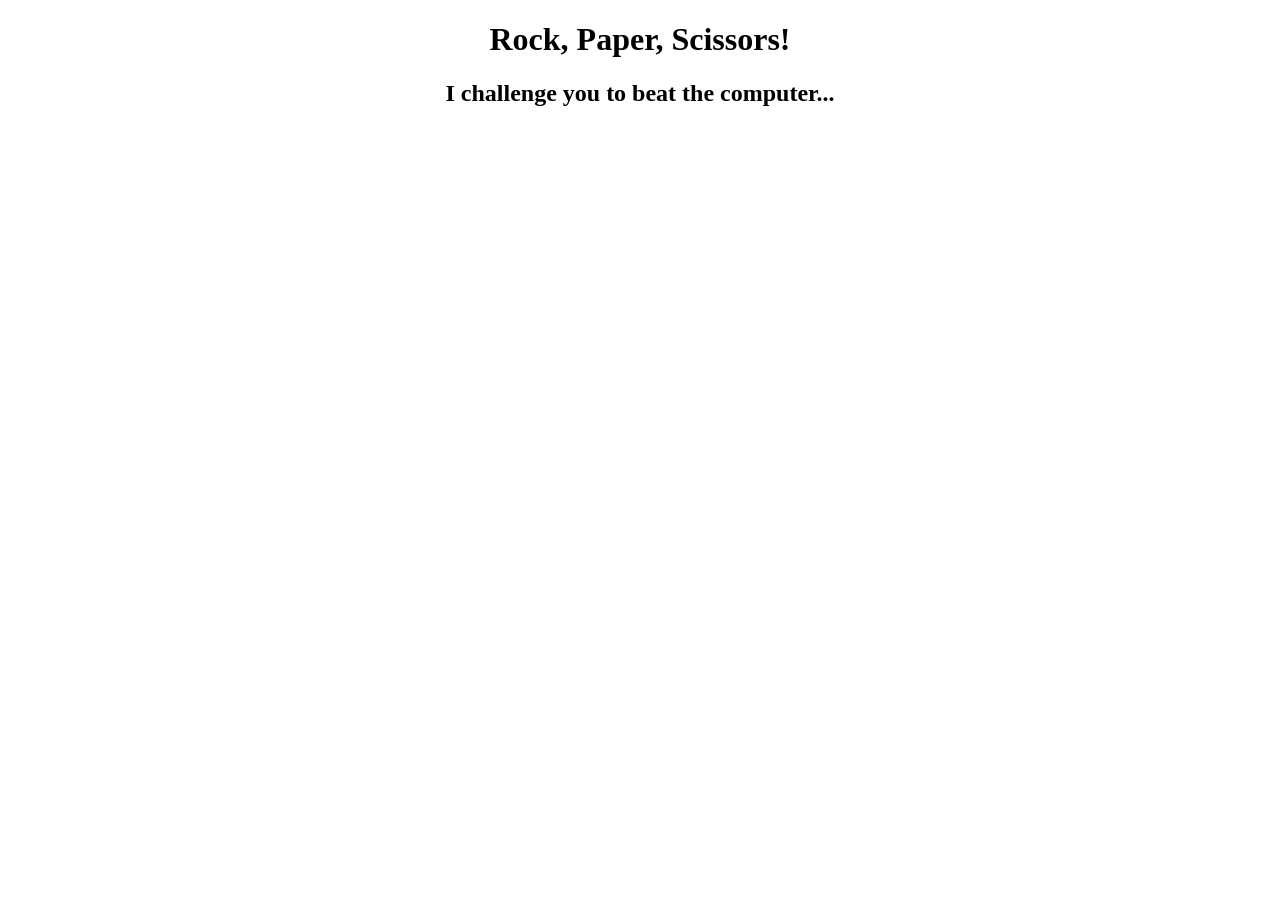
==== rock-paper-scissors.html @ 824880c0 "first commit" ====
<!DOCTYPE html>
<head>
    <title>Rock, Paper, Scissors!</title>
<style>
.mainHeader{
    text-align: center;
}
</style>
</head>
<body>
<h1 class="mainHeader">Rock, Paper, Scissors!</h1>
<h2 class="mainHeader">I challenge you to beat the computer...</h2>

<!-- /* Build a program where a user will input Rock, Paper, or Scissors
(case-insensitive). The computer will then select a random response of 
rock, paper or scissors. Make the program compare answers, and prompt whether or 
not the user lost or won based on the the user input and computer output */ -->
<!-- Use console.log to see results, front end will be added later -->

<script>
//Create a function that has the computer randomly select rock, paper or scissors;   
    //declare a function named computerPlay;
    //Computer will then randomly select rock, paper or scissors;
    //store the computer answer in a variable;

function computerPlay(){
    const number = (Math.random() * 3);
    if (number <= 1){
        return 'rock';
    } else if (number >= 2){
        return 'scissors';
    } else return 'paper';
}

//Create a function that plays one round of rock paper scissors
    //FUNCTION playRound() 1 round of R, P, S - compare user selection and computer selection, prompt a winner;
    //IF (user = ROCK & computer = SCISSORS);
            //PROMPT user wins;
        //ELSE IF (user = ROCK & computer = PAPER);
            //PROMPT computer wins;
        //ELSE IF (user = PAPER & computer = ROCK);
            //PROMPT user wins;
        //ELSE IF (user = PAPER & computer = SCISSORS);
            //PROMPT computer wins;
        //ELSE IF (user = SCISSORS & computer = PAPER);
            //PROMPT user wins;
        //ELSE IF (user = SCISSORS & computer = ROCK);
            //PROMPT computer wins;
        // ELSE (user === computer);
            // PROMPT (tie);
let playerScore = 0;
let computerScore = 0;
function playRound(playerSelection, computerSelection){
    if (playerSelection == 'rock' && computerSelection == 'scissors'){
        playerScore++;
        return 'You win! Rock beats scissors!';
    } else if (playerSelection == 'rock' && computerSelection == 'paper'){
        computerScore++;
        return 'You lose! Computer chose paper, paper beats rock!';
    } else if (playerSelection == 'paper' && computerSelection == 'rock'){
        playerScore++;
        return 'You win! Paper beats rock!';
    } else if (playerSelection == 'paper' && computerSelection == 'scissors'){
        computerScore++;
        return 'You lose! Computer chose scissors, scissors beats paper!';
    } else if (playerSelection == 'scissors' && computerSelection == 'paper'){
         playerScore++;
        return 'You win! Scissors beats paper!';
    } else if (playerSelection == 'scissors' && computerSelection == 'rock'){
        return 'You lose! Computer chose rock, rock beats scissors!';
        computerScore++;
    } else if (playerSelection === computerSelection){
        return 'Draw! You both selected the same, try again!';
    }
}

//Write a function called game() playing 5 rounds of rock paper scissors and declaring a winner;

function game(){
    for (i = 0; i < 5; i++){
        let playerSelection = prompt("what do you choose? Rock, Paper, or Scissors?");
        playerSelection = playerSelection.toLowerCase();
        const computerSelection = computerPlay();
         console.log(playRound(playerSelection, computerSelection));
    }
    if (playerScore < computerScore){
        alert(`You lost, sorry, the computer is the superior being...Final score: ${playerScore} to ${computerScore}`);
    } else if (playerScore > computerScore){
        alert(`You Won! Congratulations, you are the superior being! Final score: ${playerScore} to ${computerScore}`);
    } else if (playerScore === computerScore){
        alert(`Wow, a draw! Try again! Final score: ${playerScore} to ${computerScore}`);
    }
}
game();
 

</script>
</body>
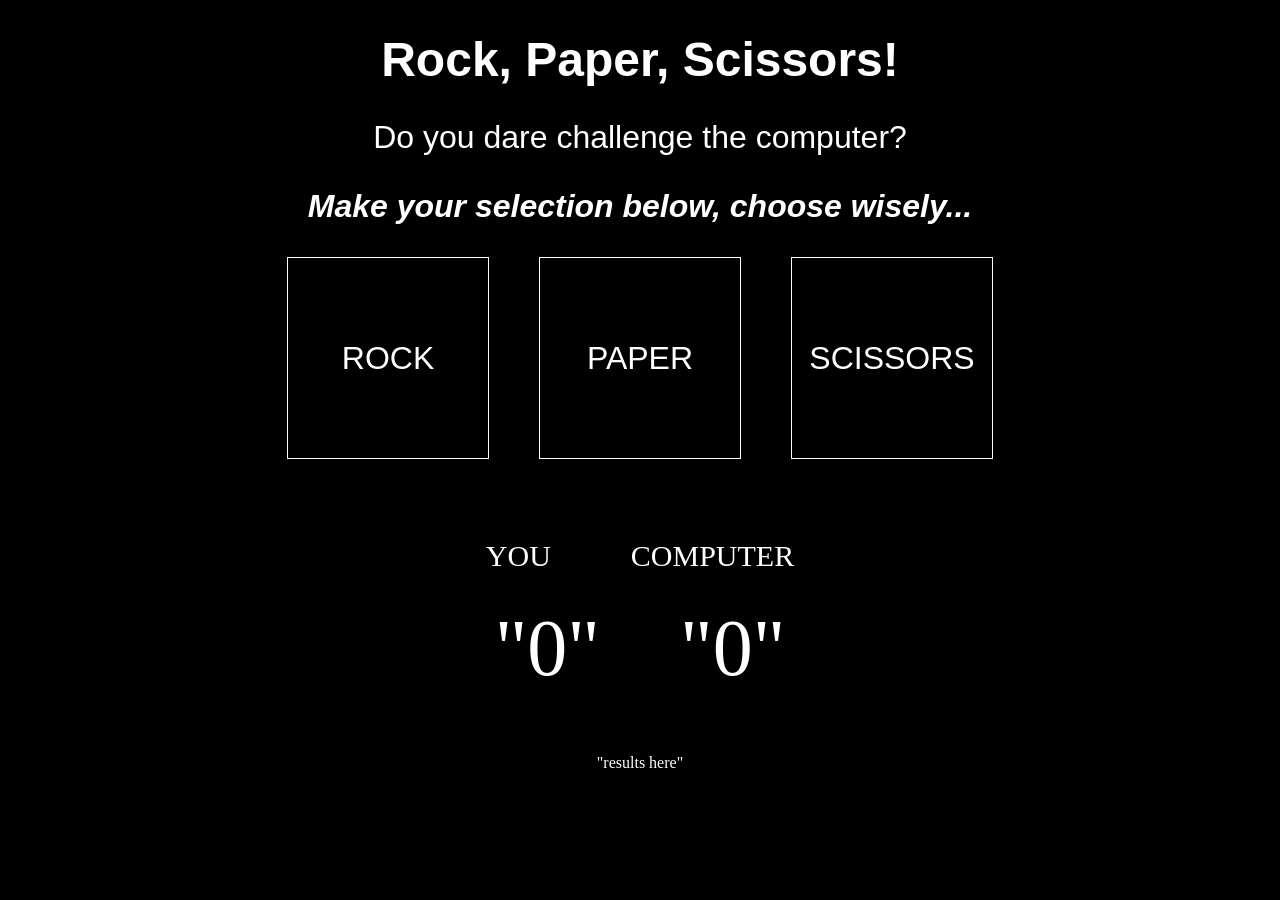
==== commit 328324ff: "javaScript.js" ====
--- a/rock-paper-scissors.html
+++ b/rock-paper-scissors.html
@@ -1,98 +1,41 @@
 <!DOCTYPE html>
+<html lang="en">
 <head>
+    <meta charset="UTF-8">
     <title>Rock, Paper, Scissors!</title>
-<style>
-.mainHeader{
-    text-align: center;
-}
-</style>
+    <link rel="stylesheet" href="style.css">
 </head>
 <body>
-<h1 class="mainHeader">Rock, Paper, Scissors!</h1>
-<h2 class="mainHeader">I challenge you to beat the computer...</h2>
+    <h1 class = "header">Rock, Paper, Scissors!</h1>
+    <p class = "intro-text">Do you dare challenge the computer?</p>
+    <p class = "intro-text2">Make your selection below, choose wisely...</p>
+<div id = "game-container">
+    <div id = "btn-container">
+        <div id = "rock" class = "button">
+            <p class = "intro-text" >ROCK</p>
+        </div>
+        <div id = "paper" class = "button">
+            <p class = "intro-text">PAPER</p>
+        </div>
+        <div id = "scissors" class = "button">
+            <p class = "intro-text">SCISSORS</p>
+        </div>
+    </div>
+    <div id = "score-label">
+        <p class = "label">YOU</p>
+        <p class = "label">COMPUTER</p>
+    </div>
+    <div id = "score">
+        <div class = "show-score">"0"</div> <!--THIS WILL BE THE PLAYER SCORE JS-->
+        <div class = "show-score">"0"</div> <!--THIS WILL BE THE COMPUTER SCORE JS-->
+    </div>
+    <div class = "results">"results here"</div><!-- results will go here -->
+</div>
 
-<!-- /* Build a program where a user will input Rock, Paper, or Scissors
-(case-insensitive). The computer will then select a random response of 
-rock, paper or scissors. Make the program compare answers, and prompt whether or 
-not the user lost or won based on the the user input and computer output */ -->
-<!-- Use console.log to see results, front end will be added later -->
 
-<script>
-//Create a function that has the computer randomly select rock, paper or scissors;   
-    //declare a function named computerPlay;
-    //Computer will then randomly select rock, paper or scissors;
-    //store the computer answer in a variable;
+ 
+<script src = "javaScript.js"></script>
+</body>
+</html>
 
-function computerPlay(){
-    const number = (Math.random() * 3);
-    if (number <= 1){
-        return 'rock';
-    } else if (number >= 2){
-        return 'scissors';
-    } else return 'paper';
-}
-
-//Create a function that plays one round of rock paper scissors
-    //FUNCTION playRound() 1 round of R, P, S - compare user selection and computer selection, prompt a winner;
-    //IF (user = ROCK & computer = SCISSORS);
-            //PROMPT user wins;
-        //ELSE IF (user = ROCK & computer = PAPER);
-            //PROMPT computer wins;
-        //ELSE IF (user = PAPER & computer = ROCK);
-            //PROMPT user wins;
-        //ELSE IF (user = PAPER & computer = SCISSORS);
-            //PROMPT computer wins;
-        //ELSE IF (user = SCISSORS & computer = PAPER);
-            //PROMPT user wins;
-        //ELSE IF (user = SCISSORS & computer = ROCK);
-            //PROMPT computer wins;
-        // ELSE (user === computer);
-            // PROMPT (tie);
-let playerScore = 0;
-let computerScore = 0;
-function playRound(playerSelection, computerSelection){
-    if (playerSelection == 'rock' && computerSelection == 'scissors'){
-        playerScore++;
-        return 'You win! Rock beats scissors!';
-    } else if (playerSelection == 'rock' && computerSelection == 'paper'){
-        computerScore++;
-        return 'You lose! Computer chose paper, paper beats rock!';
-    } else if (playerSelection == 'paper' && computerSelection == 'rock'){
-        playerScore++;
-        return 'You win! Paper beats rock!';
-    } else if (playerSelection == 'paper' && computerSelection == 'scissors'){
-        computerScore++;
-        return 'You lose! Computer chose scissors, scissors beats paper!';
-    } else if (playerSelection == 'scissors' && computerSelection == 'paper'){
-         playerScore++;
-        return 'You win! Scissors beats paper!';
-    } else if (playerSelection == 'scissors' && computerSelection == 'rock'){
-        return 'You lose! Computer chose rock, rock beats scissors!';
-        computerScore++;
-    } else if (playerSelection === computerSelection){
-        return 'Draw! You both selected the same, try again!';
-    }
-}
-
-//Write a function called game() playing 5 rounds of rock paper scissors and declaring a winner;
-
-function game(){
-    for (i = 0; i < 5; i++){
-        let playerSelection = prompt("what do you choose? Rock, Paper, or Scissors?");
-        playerSelection = playerSelection.toLowerCase();
-        const computerSelection = computerPlay();
-         console.log(playRound(playerSelection, computerSelection));
-    }
-    if (playerScore < computerScore){
-        alert(`You lost, sorry, the computer is the superior being...Final score: ${playerScore} to ${computerScore}`);
-    } else if (playerScore > computerScore){
-        alert(`You Won! Congratulations, you are the superior being! Final score: ${playerScore} to ${computerScore}`);
-    } else if (playerScore === computerScore){
-        alert(`Wow, a draw! Try again! Final score: ${playerScore} to ${computerScore}`);
-    }
-}
-game();
- 
-
-</script>
-</body>+<!--onclick="location.href='YOUR-URL-HERE';" style="cursor: pointer;" WAY TO MAKE CLICKABLE DIV-->
--- a/style.css
+++ b/style.css
@@ -0,0 +1,71 @@
+html {
+    background-color: black;
+    z-index: -1;
+}
+body, html {
+    margin: 0;
+    padding: 0;
+}
+#main-content{
+    color: white;
+}
+.header {
+    display: flex;
+    justify-content: center;
+    color: rgb(255, 255, 255);
+    font-weight: 1000em;
+    font-family:  tahoma, sans-serif;
+    font-size: 300%;
+}
+.intro-text {
+    color: white;
+    text-align: center;
+    font-size: 200%;
+    font-weight: 300em;
+    font-family: Arial, Helvetica, sans-serif;
+}
+.intro-text2{
+    color: white;
+    text-align: center;
+    font-size: 200%;
+    font-style: italic;
+    font-weight: bolder;
+    font-family: Arial, Helvetica, sans-serif;
+}
+#btn-container {
+    display: flex;
+    justify-content: center;
+}
+.button {
+    width: 200px;
+    height: 200px;
+    border: 1px solid white;
+    margin: 0 25px;
+    display: flex;
+    justify-content: center;
+    align-items: center;
+}
+#score-label{
+    display: flex;
+    justify-content: center;
+}
+.label {
+    font-size: 30px;
+    margin-top: 80px;
+    padding: 0 40px;
+    color: white;
+}
+#score{
+    display: flex;
+    justify-content: center;
+}
+.show-score{
+    font-size: 80px;
+    padding: 0px 40px;
+    color: white;
+}
+.results {
+    margin-top: 60px;
+    text-align: center;
+    color: white;
+}
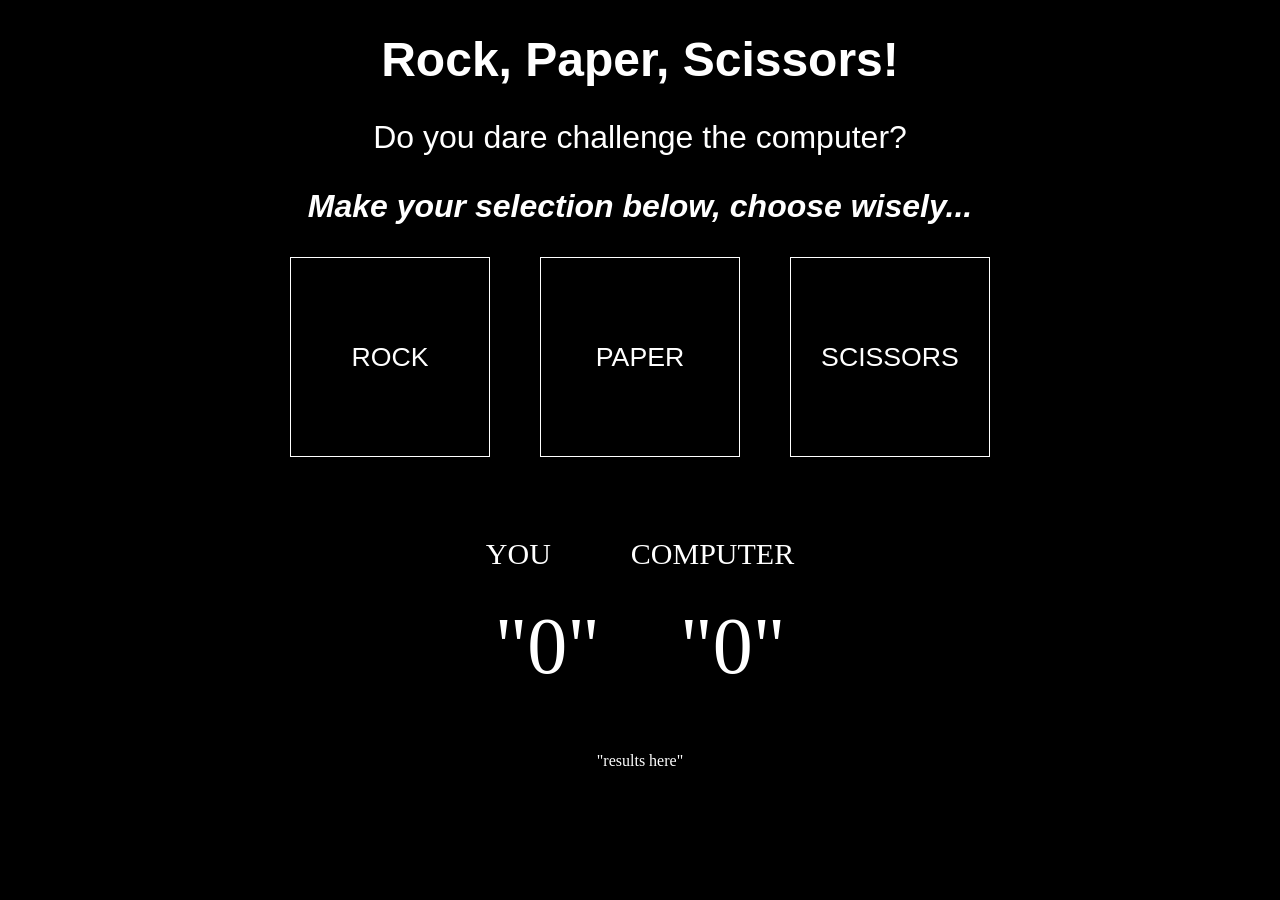
==== commit f5a711a5: "-A" ====
--- a/rock-paper-scissors.html
+++ b/rock-paper-scissors.html
@@ -11,15 +11,15 @@
     <p class = "intro-text2">Make your selection below, choose wisely...</p>
 <div id = "game-container">
     <div id = "btn-container">
-        <div id = "rock" class = "button">
+        <button id = "rock" class = "button">
             <p class = "intro-text" >ROCK</p>
-        </div>
-        <div id = "paper" class = "button">
+        </button>
+        <button id = "paper" class = "button">
             <p class = "intro-text">PAPER</p>
-        </div>
-        <div id = "scissors" class = "button">
+        </button>
+        <button id = "scissors" class = "button">
             <p class = "intro-text">SCISSORS</p>
-        </div>
+        </button>
     </div>
     <div id = "score-label">
         <p class = "label">YOU</p>
--- a/style.css
+++ b/style.css
@@ -36,6 +36,34 @@
     display: flex;
     justify-content: center;
 }
+#rock:hover{
+    background-color: blue;
+    border-radius: 20%;
+    transition-duration: 1s;
+}
+#rock{
+    transition-duration: 1s;
+    outline: none;
+}
+#paper{
+    transition-duration: 1s;
+    outline: none;
+    
+}
+#scissors{
+    transition-duration: 1s;
+    outline: none;
+}
+#paper:hover{
+    background-color: blue;
+    border-radius: 20%;
+    transition-duration: 1s;
+}
+#scissors:hover{
+    background-color: blue;
+    border-radius: 20%;
+    transition-duration: 1s;
+}
 .button {
     width: 200px;
     height: 200px;
@@ -44,6 +72,7 @@
     display: flex;
     justify-content: center;
     align-items: center;
+    background-color: black;
 }
 #score-label{
     display: flex;
@@ -68,4 +97,4 @@
     margin-top: 60px;
     text-align: center;
     color: white;
-}+}
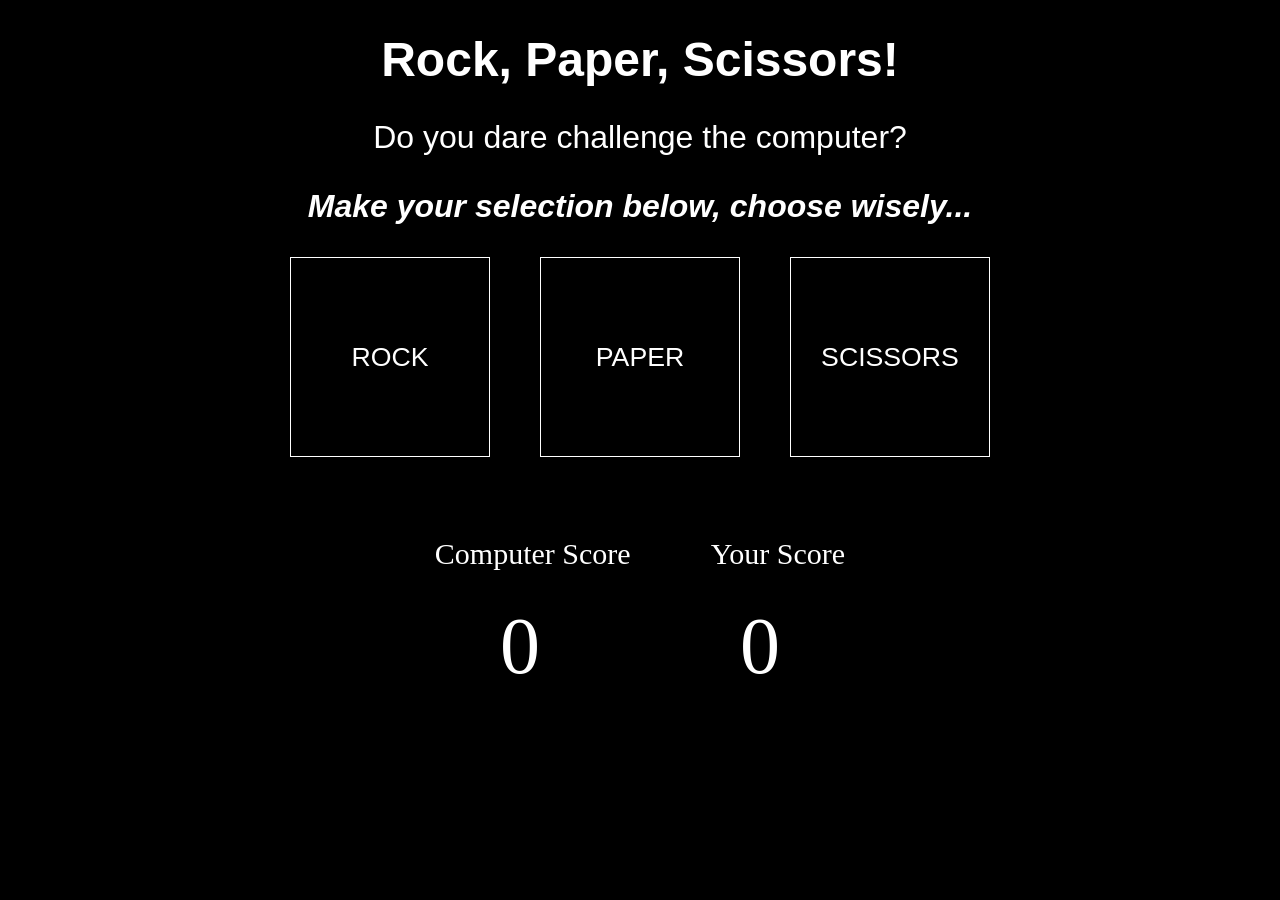
==== commit 789ce2cd: "updated DOM to reflect the game results" ====
--- a/rock-paper-scissors.html
+++ b/rock-paper-scissors.html
@@ -22,20 +22,18 @@
         </button>
     </div>
     <div id = "score-label">
-        <p class = "label">YOU</p>
-        <p class = "label">COMPUTER</p>
+        <p class = "label">Computer Score</p>
+        <p class = "label">Your Score</p>
     </div>
     <div id = "score">
-        <div class = "show-score">"0"</div> <!--THIS WILL BE THE PLAYER SCORE JS-->
-        <div class = "show-score">"0"</div> <!--THIS WILL BE THE COMPUTER SCORE JS-->
+        <div id = "computerScoreDisplay" class = "show-score">0</div> <!--THIS WILL BE THE computer SCORE JS-->
+        <div id = "playerScoreDisplay" class = "show-score">0</div> <!--THIS WILL BE THE player SCORE JS-->
     </div>
-    <div class = "results">"results here"</div><!-- results will go here -->
+    <div id = "displayResults" class = "results"></div><!-- results will go here -->
 </div>
 
 
  
 <script src = "javaScript.js"></script>
 </body>
-</html>
-
-<!--onclick="location.href='YOUR-URL-HERE';" style="cursor: pointer;" WAY TO MAKE CLICKABLE DIV-->+</html>
--- a/style.css
+++ b/style.css
@@ -36,34 +36,6 @@
     display: flex;
     justify-content: center;
 }
-#rock:hover{
-    background-color: blue;
-    border-radius: 20%;
-    transition-duration: 1s;
-}
-#rock{
-    transition-duration: 1s;
-    outline: none;
-}
-#paper{
-    transition-duration: 1s;
-    outline: none;
-    
-}
-#scissors{
-    transition-duration: 1s;
-    outline: none;
-}
-#paper:hover{
-    background-color: blue;
-    border-radius: 20%;
-    transition-duration: 1s;
-}
-#scissors:hover{
-    background-color: blue;
-    border-radius: 20%;
-    transition-duration: 1s;
-}
 .button {
     width: 200px;
     height: 200px;
@@ -73,7 +45,15 @@
     justify-content: center;
     align-items: center;
     background-color: black;
+    transition-duration: 1s;
+    outline: none;
 }
+.button:hover{
+    background-color: blue;
+    border-radius: 20%;
+    transition-duration: 1s;
+}
+
 #score-label{
     display: flex;
     justify-content: center;
@@ -90,11 +70,12 @@
 }
 .show-score{
     font-size: 80px;
-    padding: 0px 40px;
+    padding: 0px 100px;
     color: white;
 }
 .results {
     margin-top: 60px;
     text-align: center;
     color: white;
+    font-size: 400%;
 }
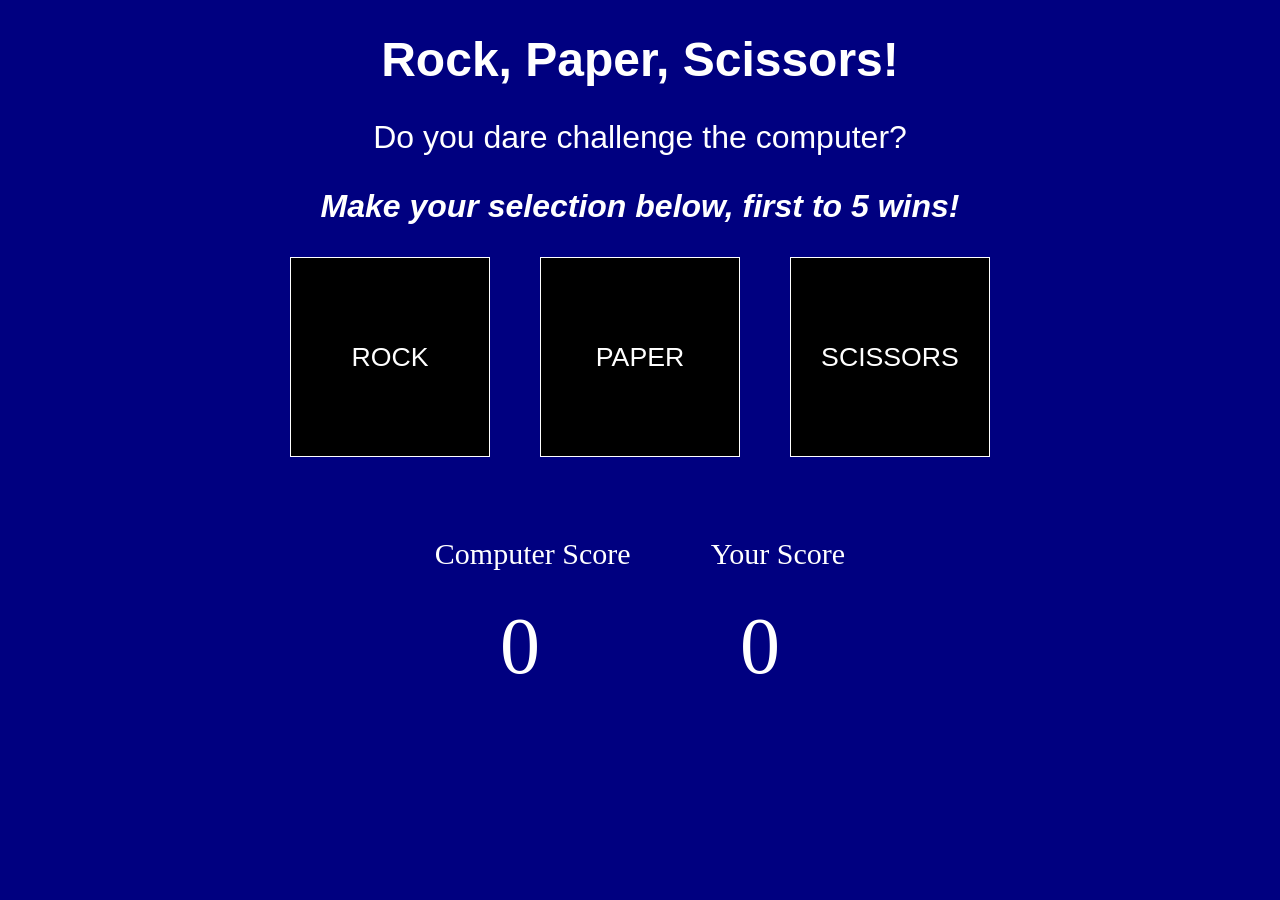
==== commit 609e6507: "updated DOM to reflect the game results" ====
--- a/rock-paper-scissors.html
+++ b/rock-paper-scissors.html
@@ -5,10 +5,10 @@
     <title>Rock, Paper, Scissors!</title>
     <link rel="stylesheet" href="style.css">
 </head>
-<body>
+<body id = "body">
     <h1 class = "header">Rock, Paper, Scissors!</h1>
     <p class = "intro-text">Do you dare challenge the computer?</p>
-    <p class = "intro-text2">Make your selection below, choose wisely...</p>
+    <p class = "intro-text2">Make your selection below, first to 5 wins!</p>
 <div id = "game-container">
     <div id = "btn-container">
         <button id = "rock" class = "button">
--- a/style.css
+++ b/style.css
@@ -1,5 +1,5 @@
 html {
-    background-color: black;
+    background-color: navy;
     z-index: -1;
 }
 body, html {
@@ -9,6 +9,7 @@
 #main-content{
     color: white;
 }
+
 .header {
     display: flex;
     justify-content: center;
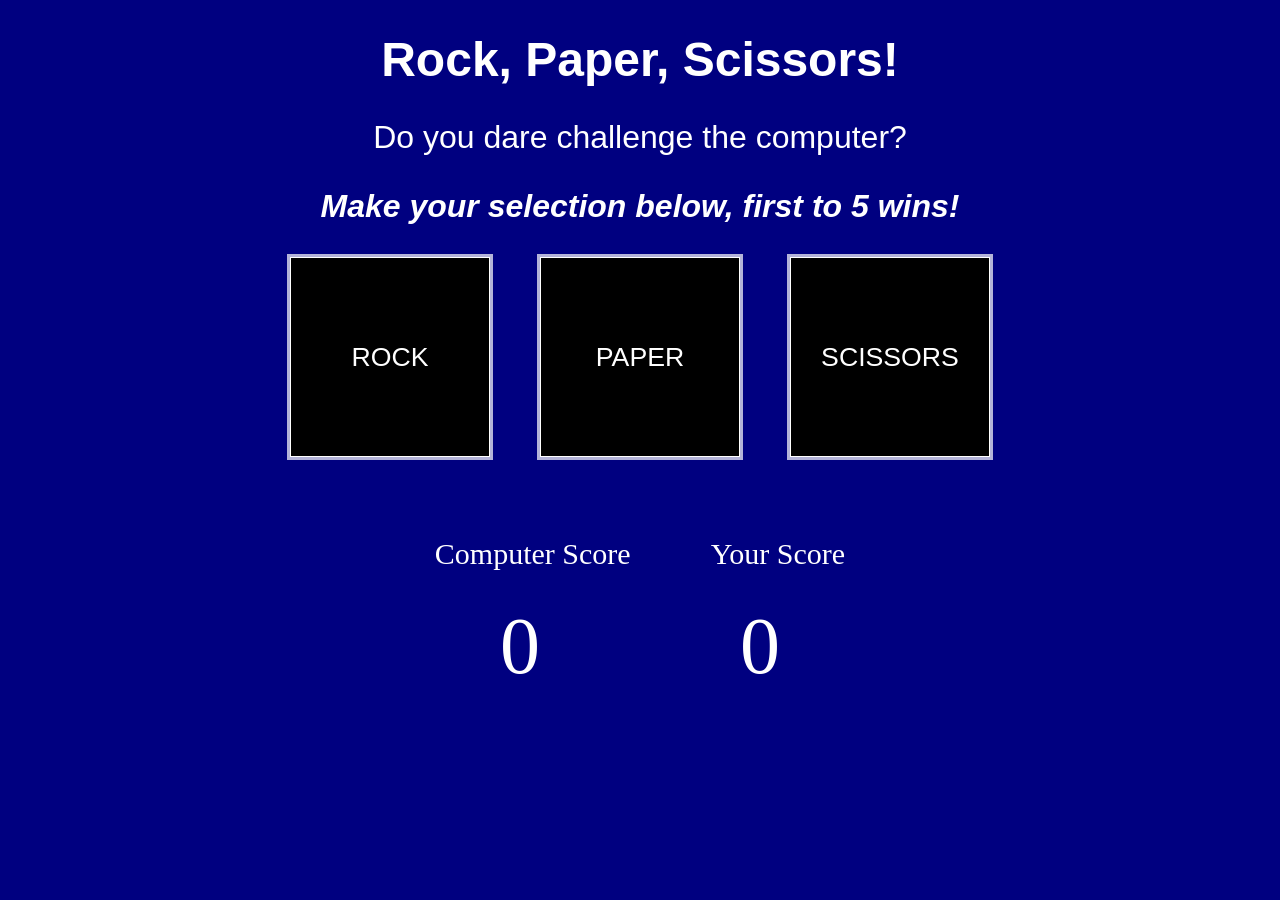
==== commit 3c4868e7: "added reset screen(end of game)" ====
--- a/rock-paper-scissors.html
+++ b/rock-paper-scissors.html
@@ -6,9 +6,11 @@
     <link rel="stylesheet" href="style.css">
 </head>
 <body id = "body">
+    <div id = "newMain">
     <h1 class = "header">Rock, Paper, Scissors!</h1>
     <p class = "intro-text">Do you dare challenge the computer?</p>
     <p class = "intro-text2">Make your selection below, first to 5 wins!</p>
+    </div>
 <div id = "game-container">
     <div id = "btn-container">
         <button id = "rock" class = "button">
@@ -30,10 +32,7 @@
         <div id = "playerScoreDisplay" class = "show-score">0</div> <!--THIS WILL BE THE player SCORE JS-->
     </div>
     <div id = "displayResults" class = "results"></div><!-- results will go here -->
-</div>
-
-
- 
+</div> 
 <script src = "javaScript.js"></script>
 </body>
 </html>
--- a/style.css
+++ b/style.css
@@ -6,10 +6,6 @@
     margin: 0;
     padding: 0;
 }
-#main-content{
-    color: white;
-}
-
 .header {
     display: flex;
     justify-content: center;
@@ -48,8 +44,31 @@
     background-color: black;
     transition-duration: 1s;
     outline: none;
+    box-shadow: 0 0 0 3px rgba(255, 255, 255, .7);
 }
+.button2 {
+    width: 200px;
+    height: 200px;
+    border: 1px solid white;
+    margin: auto;
+    display: flex;
+    justify-content: center;
+    align-items: center;
+    background-color:rgb(10, 10, 10);
+    transition-duration: 1s;
+    outline: none;
+    color: white;
+    font-size: 125%;
+    box-shadow: 0 0 0 3px rgba(255, 255, 255, .7);
+
+}
+
 .button:hover{
+    background-color: blue;
+    border-radius: 20%;
+    transition-duration: 1s;
+}
+.button2:hover{
     background-color: blue;
     border-radius: 20%;
     transition-duration: 1s;
@@ -80,3 +99,13 @@
     color: white;
     font-size: 400%;
 }
+.endGame{
+    transition-duration: 2s;
+    transition-delay: 1s;
+    display: flex;
+    justify-content: center;
+    font-size: 200%;
+    font-weight: bolder;
+    color: white;
+    padding-top: 6em;
+}
